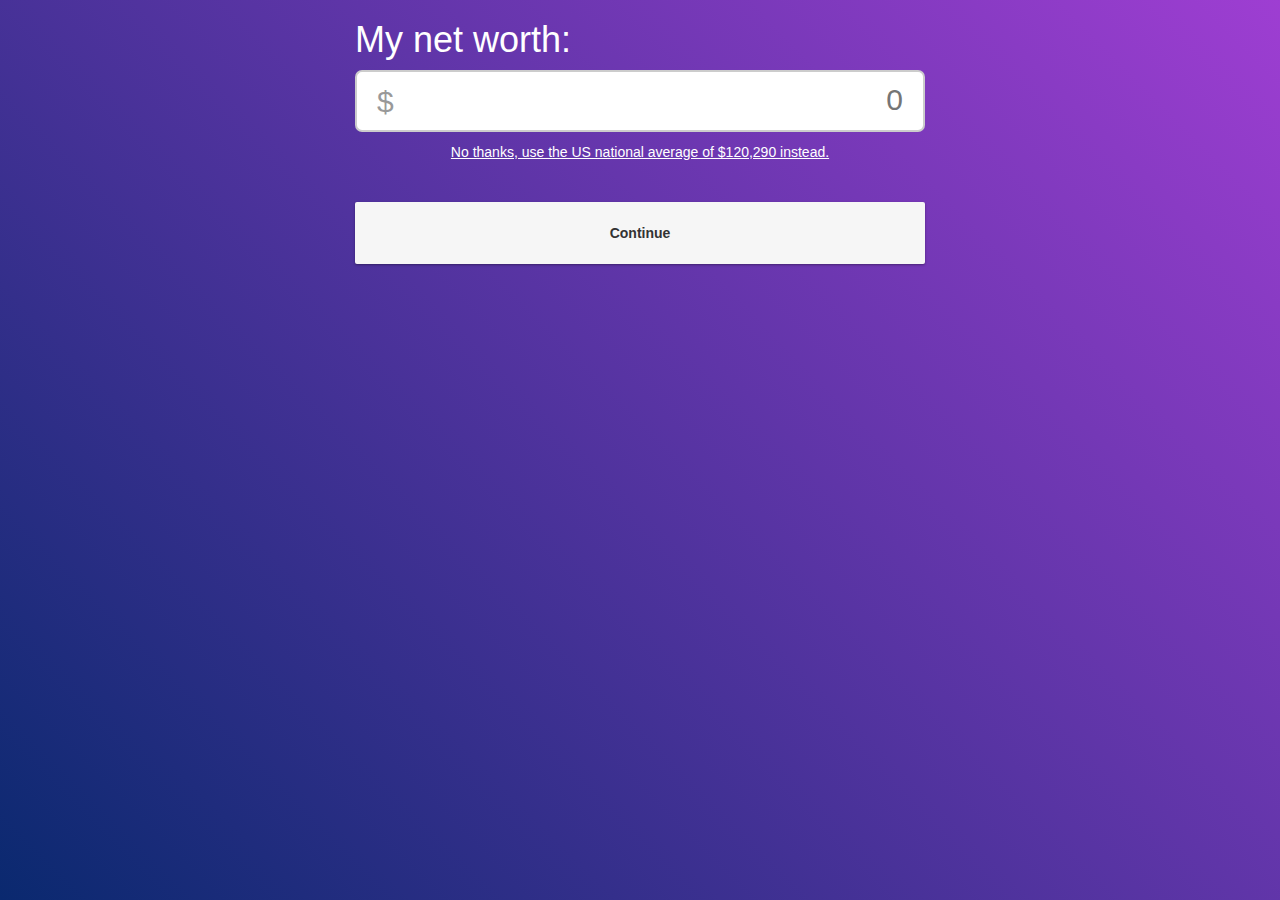
==== quiz.html @ cc2fb145 "index.html" ====
<!doctype html>
<html lang="en">
	<head>
		<title>quiz</title>
		<meta charset="utf-8">
		<meta name="viewport" content="width=device-width, initial-scale=1">
		<link rel="stylesheet" href="https://maxcdn.bootstrapcdn.com/bootstrap/3.3.7/css/bootstrap.min.css">
		<link rel="stylesheet" type="text/css" href="custom.css">
		<script src="https://ajax.googleapis.com/ajax/libs/jquery/3.3.1/jquery.min.js"></script>
		<script src="https://maxcdn.bootstrapcdn.com/bootstrap/3.3.7/js/bootstrap.min.js"></script>
		<script src="myscripts.js"></script>

	</head>
	<body>
		<div class="container">
			<h1>My net worth:</h1>
			<!--div class="input-group">
				<span class="input-group-addon">$</span>
				<input type="number" class="form-control" placeholder="0" min="0"
				>
			</div-->
			<form id="form" method="post" action="">
        <div class="flex">
            <span class="currency">$</span>
            <input id="amount" name="amount" type="text" maxlength="15" placeholder="0" />
        </div>
    </p>
</form>
			<div class="national-avg">
				<a href="#">No thanks, use the US national average of $120,290 instead.</a>
			</div>
			<a href="#" class="btn" >Continue</a>
		</div>
	</body>
</html>
---- custom.css ----
.btn {
	border-radius: 2px;
	padding: 20px;
	width:100%;
	margin-top: 40px;
	box-shadow: 0 1px 3px rgba(0,0,0,0.12), 0 1px 2px rgba(0,0,0,0.24);
  	transition: all 0.3s cubic-bezier(.25,.8,.25,1);
  	background-color: #F6F6F6;
 	font-weight:bold;
 	color:#333;
 	text-decoration: none;

}

.btn:hover {
	box-shadow: 0 14px 28px rgba(0,0,0,0.25), 0 10px 10px rgba(0,0,0,0.22);
	background-color: white;
	opacity: 1;
}

.btn:active {
	color: ;
}

.container {
	max-width: 600px;
}


.form-control {
	height: 62px;
	font-size: 24px;
	width: 100%;
	text-align: right;
}

.input-group .input-group-addon + .form-control 
{
	border-left:none;
	background-color: white;
}

.input-group-addon {
	background-color: white;
}

.national-avg {
	text-align: center;
}

body {
  background: linear-gradient(45deg, #0A296F, #9E3ED2);
  background-position: center center;
  background-repeat: no-repeat;
  background-attachment: fixed;
  background-size: cover;

}

h1 {
	color: white;
}

a {
	color: white;
	text-decoration: underline;
}

a:hover {
	color: white;
	opacity: .5;
}

a:active {
	color: white;
}


form {
    width: 100%;
    max-width: 600px;
}
form input {
    font-size: 30px;
    padding: 0;
    border: 2px solid #ccc;
    border-left: 0;
    width: 100%;
    color: #666;
    border-radius: 0 7px 7px 0;
}
form input:focus {
    outline: 0;
}
form input.error {
    border-color: #ff0000;  
}
form label.error {
    background-color: #ff0000;
    color: #fff;
    padding: 6px;
    font-size: 11px;
}

label {
    color: #999;
    display: block;
    margin-bottom: 10px;
    text-transform: uppercase;
    font-size: 18px;
    font-weight: bold;
    letter-spacing: 0.05em
}
.flex {
    display: flex;
    justify-content: flex-start;
    height: 62px;
}
.flex input {
    flex: 1 1 300px;
    text-align: right;
    padding-right: 20px;
}
.flex .currency {
    font-size: 30px;
    padding: 0 10px 0 20px;
    color: #999;
    border: 2px solid #ccc;
    border-right: 0;
    line-height: 2;
    border-radius: 7px 0 0 7px;
    background: white;
}
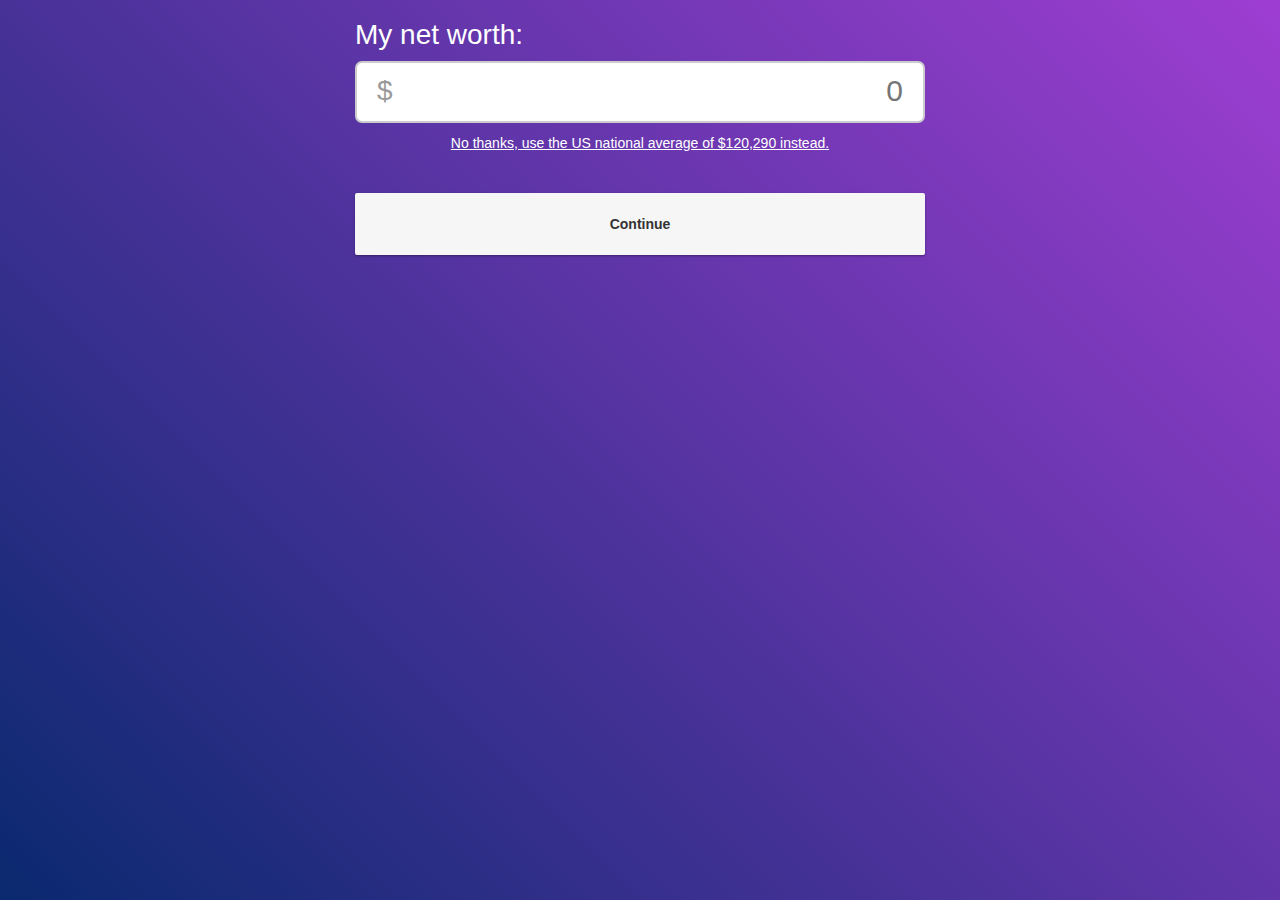
==== commit 9e9e482d: "before updating input style" ====
--- a/quiz.html
+++ b/quiz.html
@@ -19,7 +19,7 @@
 				<input type="number" class="form-control" placeholder="0" min="0"
 				>
 			</div-->
-			<form id="form" method="post" action="">
+			<form id="form" method="post" action="" autocomplete="off">
         <div class="flex">
             <span class="currency">$</span>
             <input id="amount" name="amount" type="text" maxlength="15" placeholder="0" />
--- a/custom.css
+++ b/custom.css
@@ -59,6 +59,7 @@
 
 h1 {
 	color: white;
+	font-size: 28px;
 }
 
 a {
@@ -93,10 +94,10 @@
     outline: 0;
 }
 form input.error {
-    border-color: #ff0000;  
+    border-color: #red;  
 }
 form label.error {
-    background-color: #ff0000;
+    background-color: red;
     color: #fff;
     padding: 6px;
     font-size: 11px;
@@ -122,7 +123,7 @@
     padding-right: 20px;
 }
 .flex .currency {
-    font-size: 30px;
+    font-size: 28px;
     padding: 0 10px 0 20px;
     color: #999;
     border: 2px solid #ccc;
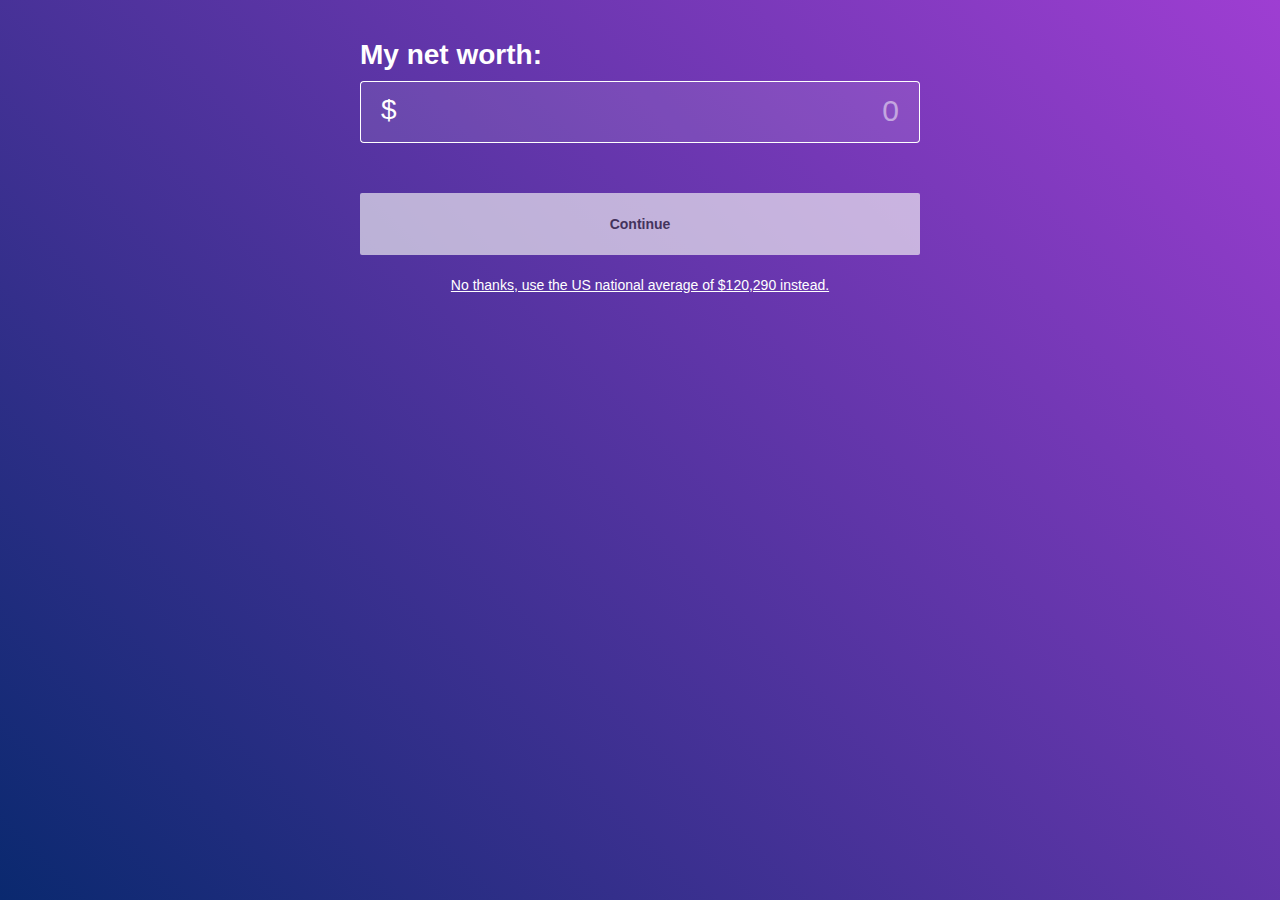
==== commit fdc091df: "disable submit" ====
--- a/quiz.html
+++ b/quiz.html
@@ -14,11 +14,6 @@
 	<body>
 		<div class="container">
 			<h1>My net worth:</h1>
-			<!--div class="input-group">
-				<span class="input-group-addon">$</span>
-				<input type="number" class="form-control" placeholder="0" min="0"
-				>
-			</div-->
 			<form id="form" method="post" action="" autocomplete="off">
         <div class="flex">
             <span class="currency">$</span>
@@ -26,10 +21,11 @@
         </div>
     </p>
 </form>
+			<a href="#" class="btn" >Continue</a>
+			   
 			<div class="national-avg">
 				<a href="#">No thanks, use the US national average of $120,290 instead.</a>
 			</div>
-			<a href="#" class="btn" >Continue</a>
 		</div>
 	</body>
 </html>
--- a/custom.css
+++ b/custom.css
@@ -24,47 +24,34 @@
 
 .container {
 	max-width: 600px;
-}
-
-
-.form-control {
-	height: 62px;
-	font-size: 24px;
-	width: 100%;
-	text-align: right;
-}
-
-.input-group .input-group-addon + .form-control 
-{
-	border-left:none;
-	background-color: white;
-}
-
-.input-group-addon {
-	background-color: white;
+	padding: 20px;
 }
 
 .national-avg {
 	text-align: center;
+	padding-top: 20px;
 }
 
 body {
-  background: linear-gradient(45deg, #0A296F, #9E3ED2);
-  background-position: center center;
-  background-repeat: no-repeat;
-  background-attachment: fixed;
-  background-size: cover;
-
+	background: linear-gradient(45deg, #0A296F, #9E3ED2);
+	background-position: center center;
+	background-repeat: no-repeat;
+	background-attachment: fixed;
+	background-size: cover;
+	font-family: 'Roboto', sans-serif;
 }
 
 h1 {
 	color: white;
 	font-size: 28px;
+	font-family: 'Roboto', sans-serif;
+	font-weight: 700;
 }
 
 a {
 	color: white;
 	text-decoration: underline;
+	font-family: 'Roboto', sans-serif;
 }
 
 a:hover {
@@ -84,14 +71,18 @@
 form input {
     font-size: 30px;
     padding: 0;
-    border: 2px solid #ccc;
+    border: 1px solid white;
     border-left: 0;
     width: 100%;
-    color: #666;
-    border-radius: 0 7px 7px 0;
+    color: white;
+    border-radius: 0 4px 4px 0;
+    background: rgba(255,255,255,.1);
+
 }
+
 form input:focus {
     outline: 0;
+
 }
 form input.error {
     border-color: #red;  
@@ -101,6 +92,7 @@
     color: #fff;
     padding: 6px;
     font-size: 11px;
+
 }
 
 label {
@@ -111,6 +103,7 @@
     font-size: 18px;
     font-weight: bold;
     letter-spacing: 0.05em
+
 }
 .flex {
     display: flex;
@@ -121,14 +114,22 @@
     flex: 1 1 300px;
     text-align: right;
     padding-right: 20px;
+
 }
+
 .flex .currency {
     font-size: 28px;
     padding: 0 10px 0 20px;
-    color: #999;
-    border: 2px solid #ccc;
+    color: white;
+    border: 1px solid white;
     border-right: 0;
     line-height: 2;
-    border-radius: 7px 0 0 7px;
-    background: white;
+    border-radius: 4px 0 0 4px;
+    background: rgba(255,255,255,.1);
 }
+
+input::placeholder {
+  color: white;
+  opacity:.5;
+}
+
